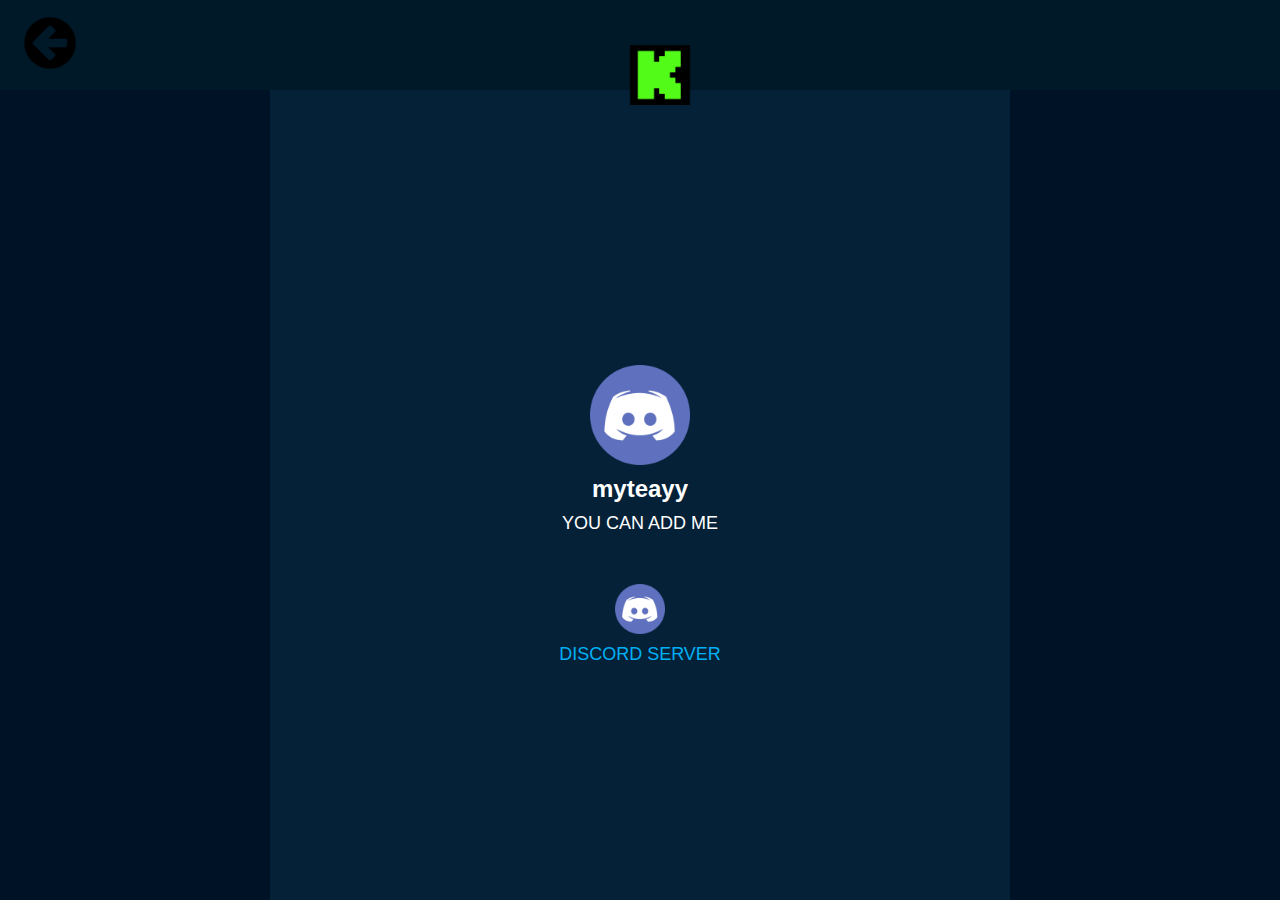
==== discord.html @ e8df19fa "Update discord.html" ====
<!DOCTYPE html>
<html lang="hu">
<head>
    <meta charset="UTF-8">
    <meta name="viewport" content="width=device-width, initial-scale=1.0">
    <title>Dagadtmalac Discord</title>
    <link rel="icon" href="kakad.png" type="image/png"> <!-- Ikon beállítása -->
    <style>
        body {
            font-family: Arial, sans-serif;
            text-align: center;
            padding: 0;
            margin: 0;
            background-color: #001326; /* Háttér színe */
            display: flex;
            justify-content: center;
            align-items: flex-start; /* Alapértelmezetten a csík alá helyezkedik el */
            min-height: 100vh; /* Teljes nézetablak magasságának biztosítása */
        }
        .top-bar {
            position: fixed;
            top: 0;
            left: 0;
            width: 100%;
            height: 90px; /* A csík magassága */
            background-color: #001929; /* A csík színe */
            z-index: 1000; /* Hogy a csík a többi tartalom fölött legyen */
            display: flex;
            align-items: center; /* Kép középre igazítása függőlegesen */
            justify-content: space-between; /* A bal és jobb oldali tartalom közötti távolság */
            padding: 0 20px; /* Párnázás a bal és jobb oldalon */
        }
        .top-bar img {
            height: 60px; /* Kép magassága, tetszés szerint módosítható */
            width: auto; /* Automatikus szélesség a magassághoz arányosan */
        }
        .top-bar .center-img {
            position: absolute;
            left: 50%;
            transform: translateX(-50%);
            height: 60px; /* Kép magassága, tetszés szerint módosítható */
            width: auto; /* Automatikus szélesség a magassághoz arányosan */
        }
        .sidebar {
            position: fixed;
            top: 90px; /* A csík alatt kezdődik */
            left: 50%;
            transform: translateX(-50%); /* Középre igazítás */
            width: 700px; /* A téglalap szélessége */
            height: calc(100vh - 90px); /* Magasság: teljes nézetablak magassága mínusz a csík magassága */
            background-color: #042138; /* Téglalap színe */
            z-index: 999; /* Hogy a téglalap a többi tartalom mögött legyen */
            color: #fff; /* Szöveg színe */
            display: flex;
            flex-direction: column;
            align-items: center; /* Kép és szöveg középre igazítása */
            justify-content: center; /* Kép és szöveg középre igazítása függőlegesen */
            padding: 20px; /* Belülről párnázás */
        }
        .sidebar img {
            width: 100px; /* Kép szélessége, tetszés szerint módosítható */
            height: auto; /* Automatikus magasság a szélességhez arányosan */
            margin-bottom: 10px; /* Kép alatti margó */
        }
        .sidebar h1 {
            margin: 0;
            font-size: 24px; /* Szöveg mérete, tetszés szerint módosítható */
        }
        .sidebar p {
            margin: 10px 0 0;
            font-size: 18px; /* Szöveg mérete, tetszés szerint módosítható */
        }
        .discord-link {
            margin-top: 50px; /* Felső margó, hogy lentebb legyen */
            text-decoration: none; /* Link aláhúzás eltávolítása */
            color: #00b0f4; /* Link színe */
            font-size: 18px; /* Szöveg mérete */
            display: flex;
            flex-direction: column;
            align-items: center;
        }
        .discord-link img {
            width: 50px; /* Kép szélessége, tetszés szerint módosítható */
            height: auto; /* Automatikus magasság a szélességhez arányosan */
            margin-bottom: 10px; /* Kép alatti margó */
        }
    </style>
</head>
<body>
    <div class="top-bar">
        <a href="index.html"> <!-- Link az index.html fájlra -->
            <img src="balnyil.png" alt="Bal nyíl"> <!-- Bal nyíl kép -->
        </a>
        <a href="https://kick.com/dagadekmalac"> <!-- Link a Kick oldalra -->
            <img src="kick.png" alt="Kick Logo" class="center-img"> <!-- Kick kép -->
        </a>
    </div>
    <div class="sidebar">
        <img src="dc.png" alt="DC Logo"> <!-- Kép a téglalapon -->
        <h1>myteayy</h1> <!-- Fő szöveg -->
        <p>YOU CAN ADD ME</p> <!-- Alsó szöveg -->
        <a href="https://discord.gg/uqCP3ktU" class="discord-link"> <!-- Link a Discord szerverhez -->
            <img src="dc.png" alt="DC Logo"> <!-- Kép a link alatt -->
            DISCORD SERVER
        </a>
    </div>
</body>
</html>
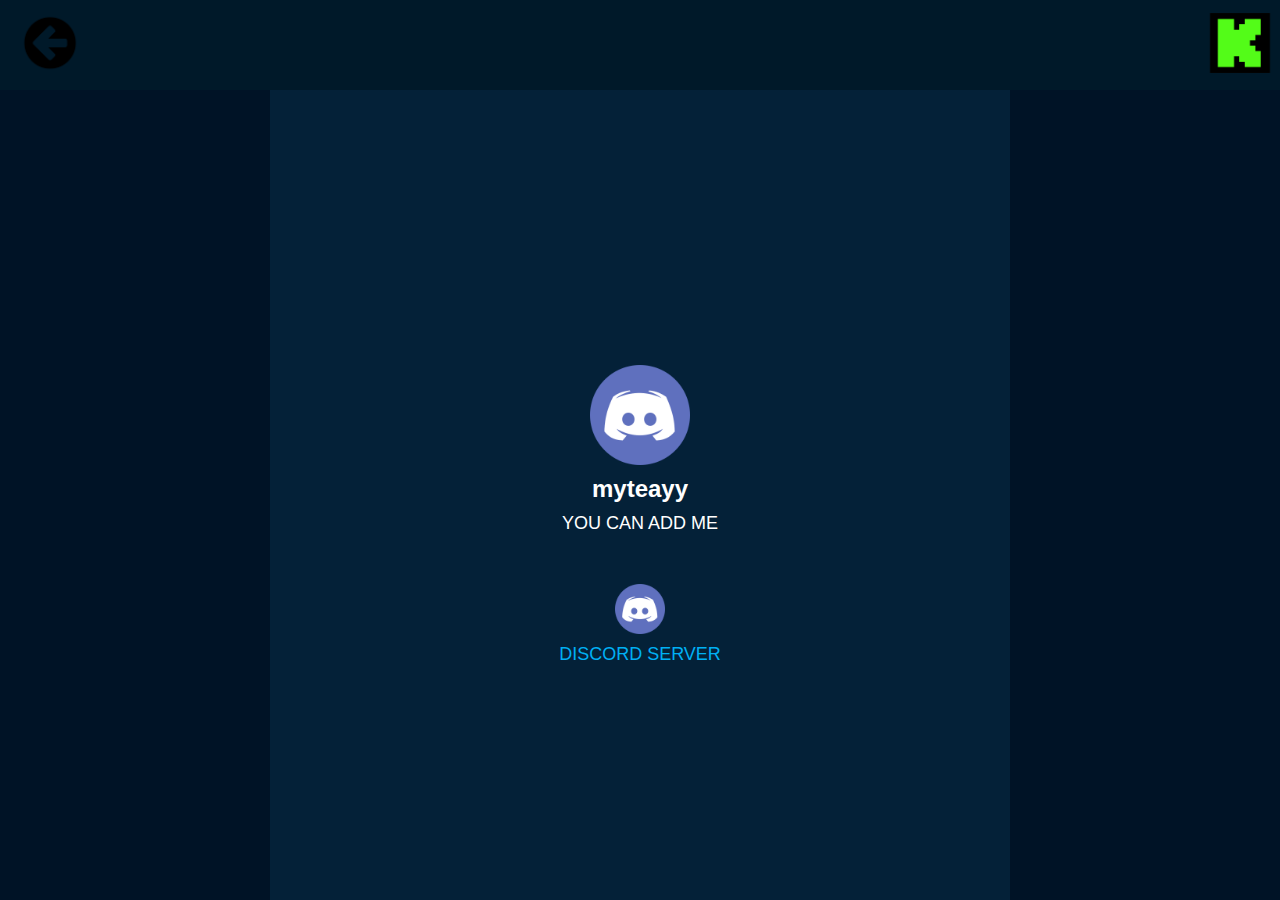
==== commit 4e579272: "Update discord.html" ====
--- a/discord.html
+++ b/discord.html
@@ -35,11 +35,9 @@
             width: auto; /* Automatikus szélesség a magassághoz arányosan */
         }
         .top-bar .center-img {
-            position: absolute;
-            left: 50%;
-            transform: translateX(-50%);
             height: 60px; /* Kép magassága, tetszés szerint módosítható */
             width: auto; /* Automatikus szélesség a magassághoz arányosan */
+            border-radius: 15px; /* Lekerekített sarkak */
         }
         .sidebar {
             position: fixed;
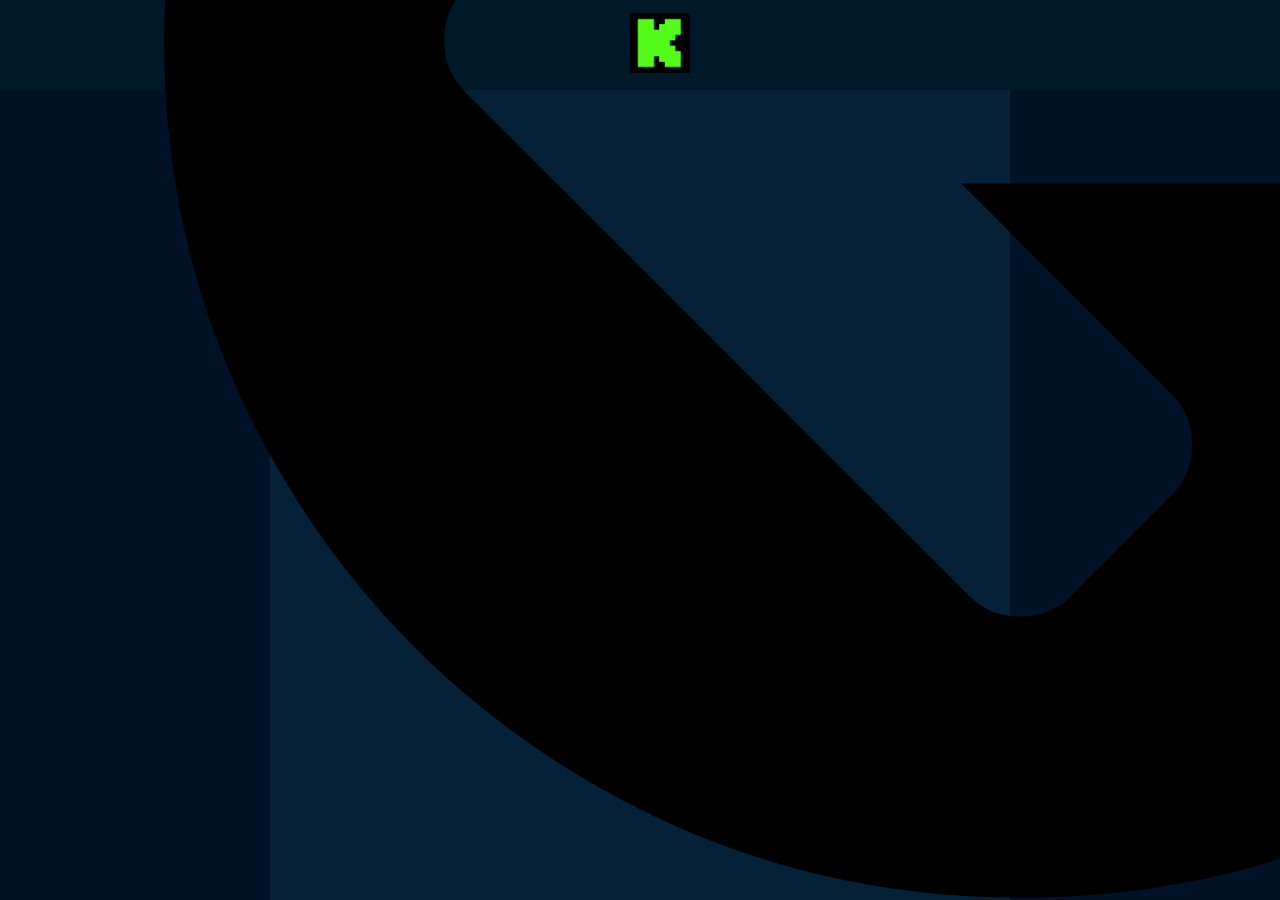
==== commit 1f1e6261: "Update discord.html" ====
--- a/discord.html
+++ b/discord.html
@@ -27,12 +27,12 @@
             z-index: 1000; /* Hogy a csík a többi tartalom fölött legyen */
             display: flex;
             align-items: center; /* Kép középre igazítása függőlegesen */
-            justify-content: space-between; /* A bal és jobb oldali tartalom közötti távolság */
+            justify-content: center; /* Képek középre igazítása vízszintesen */
             padding: 0 20px; /* Párnázás a bal és jobb oldalon */
         }
-        .top-bar img {
-            height: 60px; /* Kép magassága, tetszés szerint módosítható */
-            width: auto; /* Automatikus szélesség a magassághoz arányosan */
+        .top-bar .left-img {
+            position: absolute;
+            left: 20px; /* Bal oldalra igazítás */
         }
         .top-bar .center-img {
             height: 60px; /* Kép magassága, tetszés szerint módosítható */
@@ -86,7 +86,7 @@
 </head>
 <body>
     <div class="top-bar">
-        <a href="index.html"> <!-- Link az index.html fájlra -->
+        <a href="index.html" class="left-img"> <!-- Link az index.html fájlra -->
             <img src="balnyil.png" alt="Bal nyíl"> <!-- Bal nyíl kép -->
         </a>
         <a href="https://kick.com/dagadekmalac"> <!-- Link a Kick oldalra -->
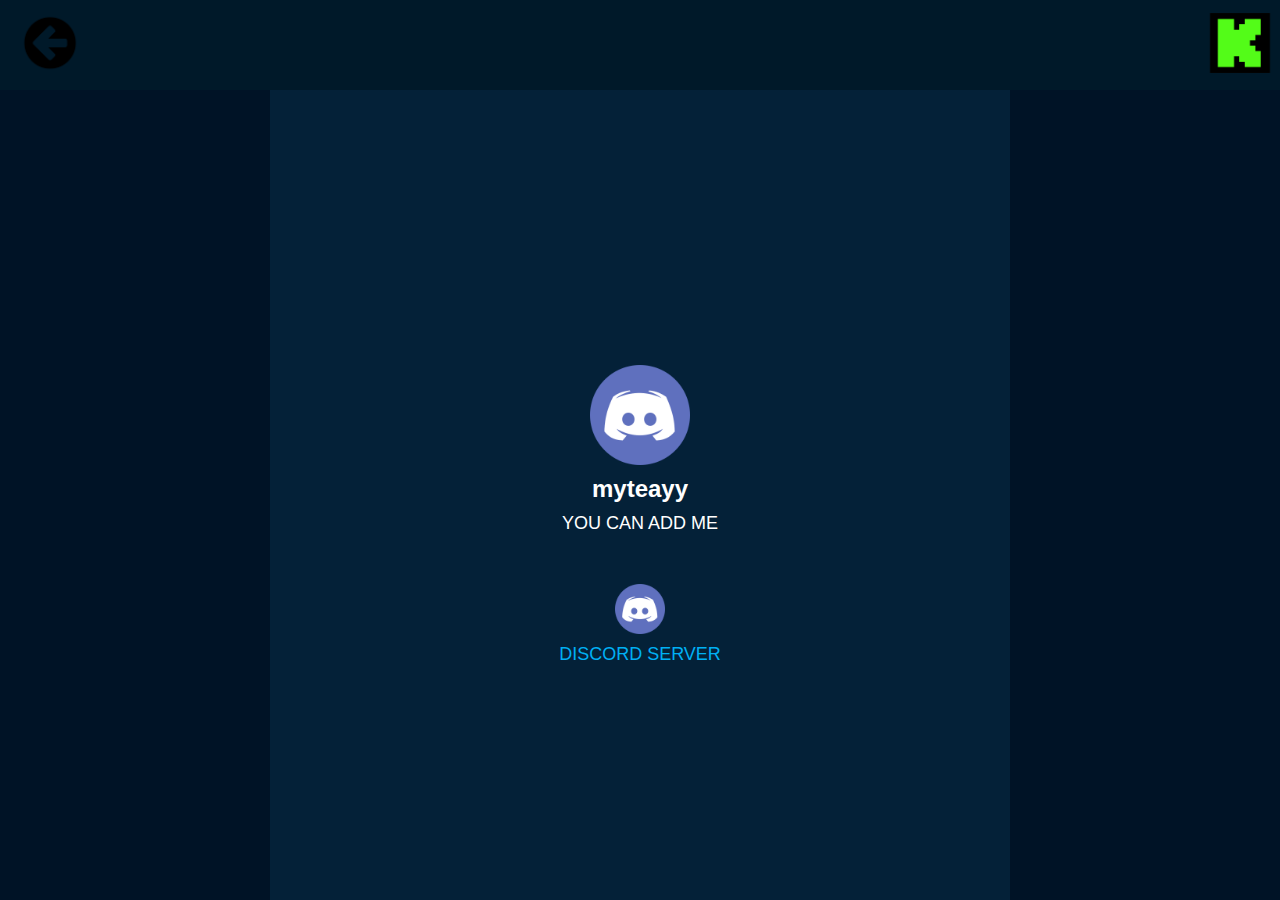
==== commit 5e9e540c: "Update discord.html" ====
--- a/discord.html
+++ b/discord.html
@@ -27,12 +27,12 @@
             z-index: 1000; /* Hogy a csík a többi tartalom fölött legyen */
             display: flex;
             align-items: center; /* Kép középre igazítása függőlegesen */
-            justify-content: center; /* Képek középre igazítása vízszintesen */
+            justify-content: space-between; /* A bal és jobb oldali tartalom közötti távolság */
             padding: 0 20px; /* Párnázás a bal és jobb oldalon */
         }
-        .top-bar .left-img {
-            position: absolute;
-            left: 20px; /* Bal oldalra igazítás */
+        .top-bar img {
+            height: 60px; /* Kép magassága, tetszés szerint módosítható */
+            width: auto; /* Automatikus szélesség a magassághoz arányosan */
         }
         .top-bar .center-img {
             height: 60px; /* Kép magassága, tetszés szerint módosítható */
@@ -86,7 +86,7 @@
 </head>
 <body>
     <div class="top-bar">
-        <a href="index.html" class="left-img"> <!-- Link az index.html fájlra -->
+        <a href="index.html"> <!-- Link az index.html fájlra -->
             <img src="balnyil.png" alt="Bal nyíl"> <!-- Bal nyíl kép -->
         </a>
         <a href="https://kick.com/dagadekmalac"> <!-- Link a Kick oldalra -->
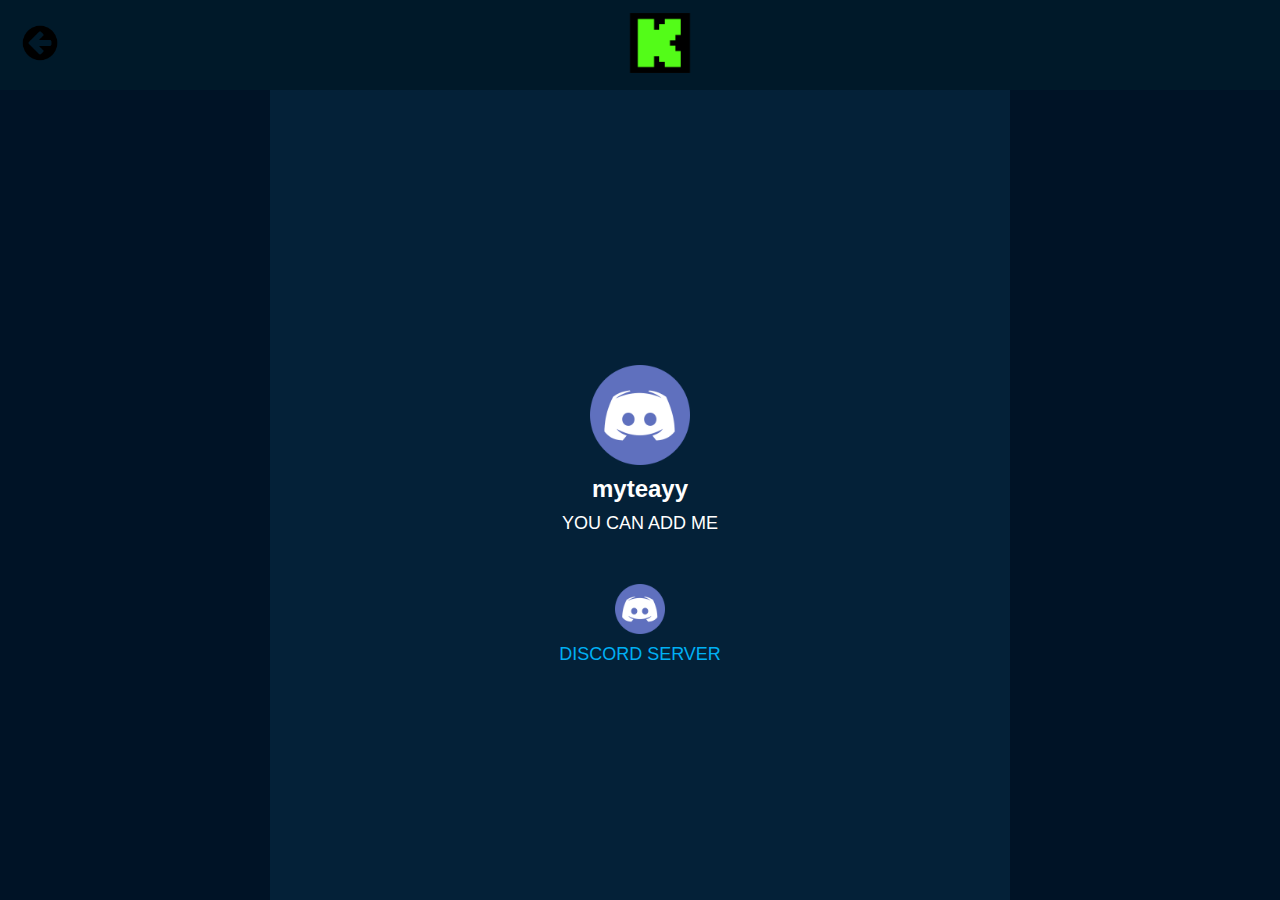
==== commit c3532c20: "Update discord.html" ====
--- a/discord.html
+++ b/discord.html
@@ -27,15 +27,19 @@
             z-index: 1000; /* Hogy a csík a többi tartalom fölött legyen */
             display: flex;
             align-items: center; /* Kép középre igazítása függőlegesen */
-            justify-content: space-between; /* A bal és jobb oldali tartalom közötti távolság */
+            justify-content: center; /* Képek középre igazítása vízszintesen */
             padding: 0 20px; /* Párnázás a bal és jobb oldalon */
         }
-        .top-bar img {
-            height: 60px; /* Kép magassága, tetszés szerint módosítható */
+        .top-bar .left-img {
+            position: absolute;
+            left: 20px; /* Bal oldalra igazítás */
+        }
+        .top-bar .left-img img {
+            height: 40px; /* A balnyíl magassága, tetszés szerint módosítható */
             width: auto; /* Automatikus szélesség a magassághoz arányosan */
         }
         .top-bar .center-img {
-            height: 60px; /* Kép magassága, tetszés szerint módosítható */
+            height: 60px; /* Kick kép magassága, tetszés szerint módosítható */
             width: auto; /* Automatikus szélesség a magassághoz arányosan */
             border-radius: 15px; /* Lekerekített sarkak */
         }
@@ -86,7 +90,7 @@
 </head>
 <body>
     <div class="top-bar">
-        <a href="index.html"> <!-- Link az index.html fájlra -->
+        <a href="index.html" class="left-img"> <!-- Link az index.html fájlra -->
             <img src="balnyil.png" alt="Bal nyíl"> <!-- Bal nyíl kép -->
         </a>
         <a href="https://kick.com/dagadekmalac"> <!-- Link a Kick oldalra -->
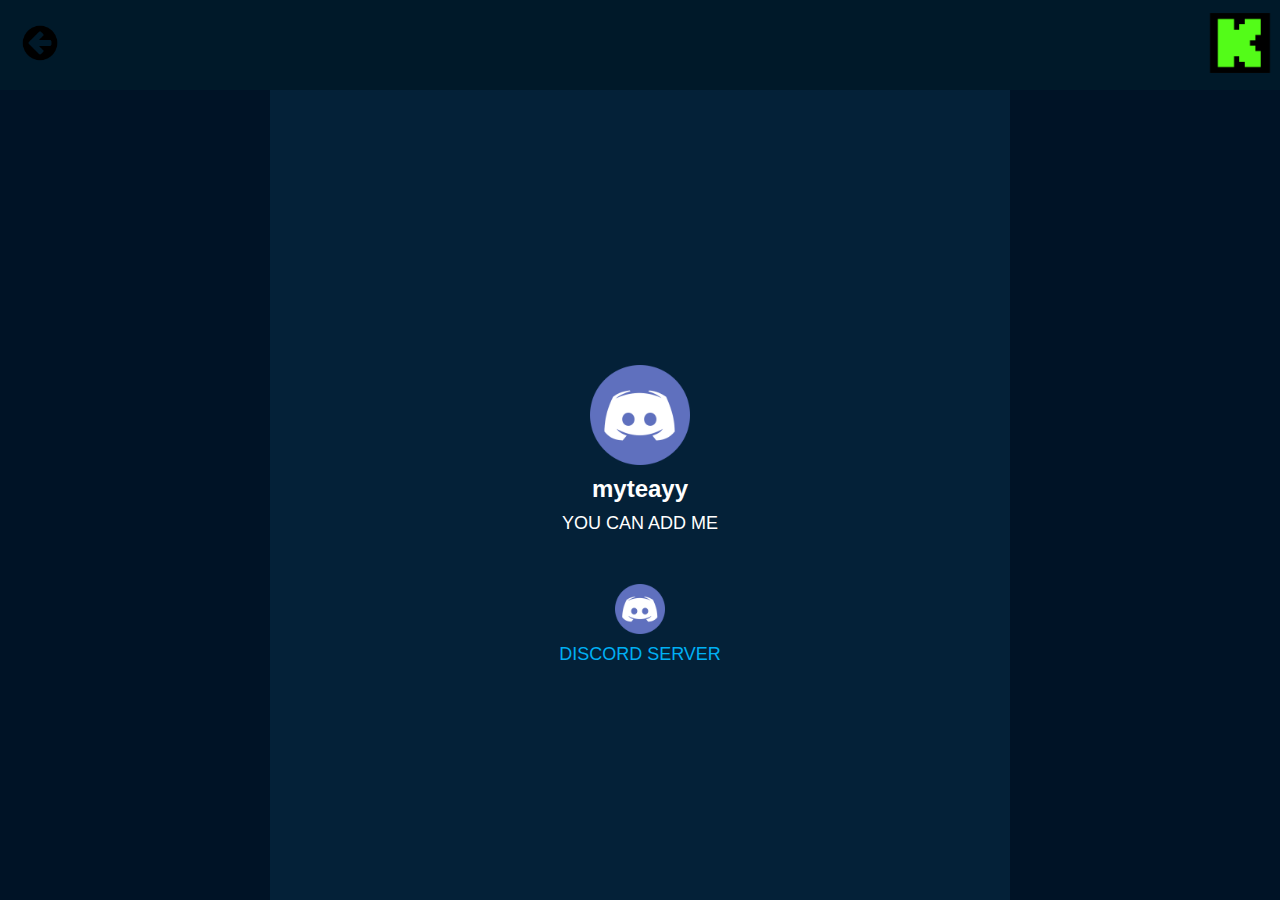
==== commit f80f4efd: "Update discord.html" ====
--- a/discord.html
+++ b/discord.html
@@ -27,19 +27,15 @@
             z-index: 1000; /* Hogy a csík a többi tartalom fölött legyen */
             display: flex;
             align-items: center; /* Kép középre igazítása függőlegesen */
-            justify-content: center; /* Képek középre igazítása vízszintesen */
+            justify-content: space-between; /* Képek elhelyezése a sáv két oldalán */
             padding: 0 20px; /* Párnázás a bal és jobb oldalon */
         }
-        .top-bar .left-img {
-            position: absolute;
-            left: 20px; /* Bal oldalra igazítás */
-        }
         .top-bar .left-img img {
-            height: 40px; /* A balnyíl magassága, tetszés szerint módosítható */
+            height: 40px; /* Kép magassága */
             width: auto; /* Automatikus szélesség a magassághoz arányosan */
         }
-        .top-bar .center-img {
-            height: 60px; /* Kick kép magassága, tetszés szerint módosítható */
+        .top-bar .right-img img {
+            height: 60px; /* Kép magassága */
             width: auto; /* Automatikus szélesség a magassághoz arányosan */
             border-radius: 15px; /* Lekerekített sarkak */
         }
@@ -93,8 +89,8 @@
         <a href="index.html" class="left-img"> <!-- Link az index.html fájlra -->
             <img src="balnyil.png" alt="Bal nyíl"> <!-- Bal nyíl kép -->
         </a>
-        <a href="https://kick.com/dagadekmalac"> <!-- Link a Kick oldalra -->
-            <img src="kick.png" alt="Kick Logo" class="center-img"> <!-- Kick kép -->
+        <a href="https://kick.com/dagadekmalac" class="right-img"> <!-- Link a Kick oldalra -->
+            <img src="kick.png" alt="Kick Logo"> <!-- Kick kép -->
         </a>
     </div>
     <div class="sidebar">
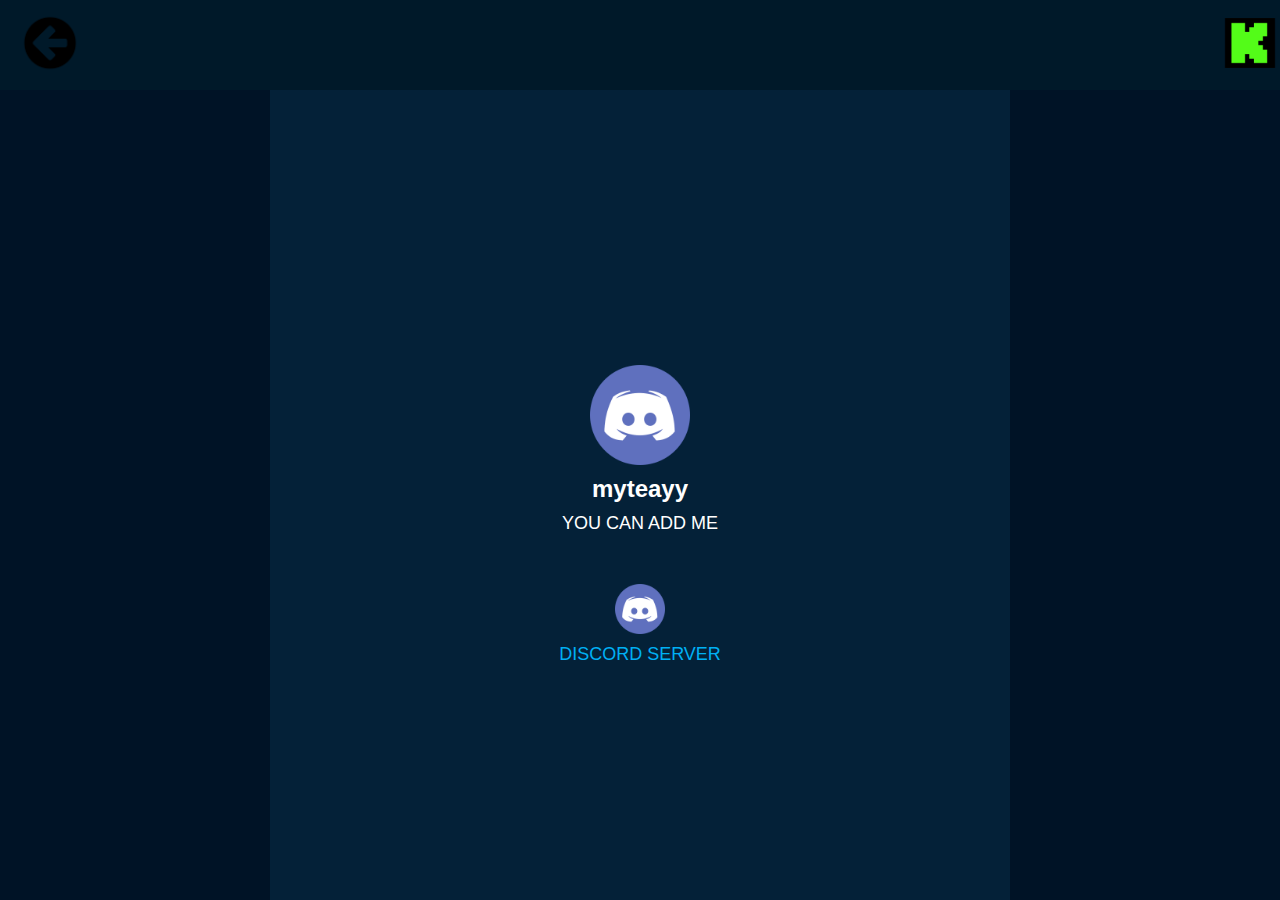
==== commit b9c2944f: "Update discord.html" ====
--- a/discord.html
+++ b/discord.html
@@ -31,11 +31,11 @@
             padding: 0 20px; /* Párnázás a bal és jobb oldalon */
         }
         .top-bar .left-img img {
-            height: 40px; /* Kép magassága */
+            height: 60px; /* Kép magassága */
             width: auto; /* Automatikus szélesség a magassághoz arányosan */
         }
         .top-bar .right-img img {
-            height: 60px; /* Kép magassága */
+            height: 50px; /* Kép magassága */
             width: auto; /* Automatikus szélesség a magassághoz arányosan */
             border-radius: 15px; /* Lekerekített sarkak */
         }
